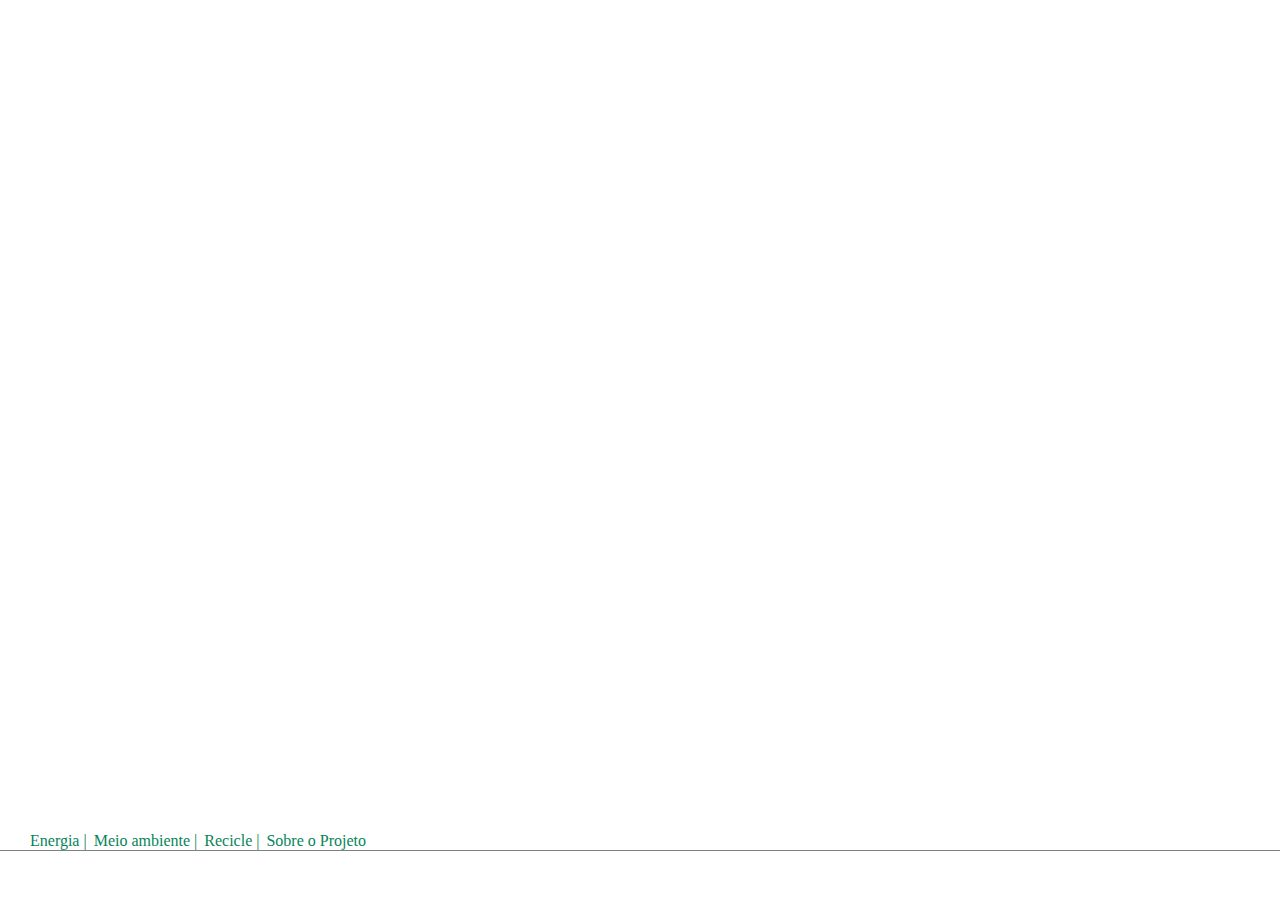
==== projeto/index.html @ 70c9f4d8 "Site da faculdade" ====
<!DOCTYPE html>
<html lang="pt-br">
<head>
    <meta charset="UTF-8">
    <meta name="viewport" content="width=device-width, initial-scale=1.0">
    
    <title>EcoCycle</title>
    <style>
        *{
            padding: 0;
            margin: 0;
        }
        header{
            display: flex;
            justify-content: space-between;
            flex-wrap: wrap;
            border-bottom: 1px solid gray;
            
        }
        a{
            text-decoration: none;
        }
        
    </style>
</head>
<body>
    <header>
        <div style="margin-block-start: 65%;">           
            <a href="#" style="margin-left: 30px; color: #06845A;">Energia |</a>
            <a href="#" style="margin-left: 3px; color: #06845A;">Meio ambiente |</a>
            <a href="/projeto/recicle.html" style="margin-left: 3px; color: #06845A;">Recicle |</a>           
            <a href="#" style="margin-left: 3px; color: #06845A;">Sobre o Projeto</a>
        </div>
    </header>


    
</body>
</html>
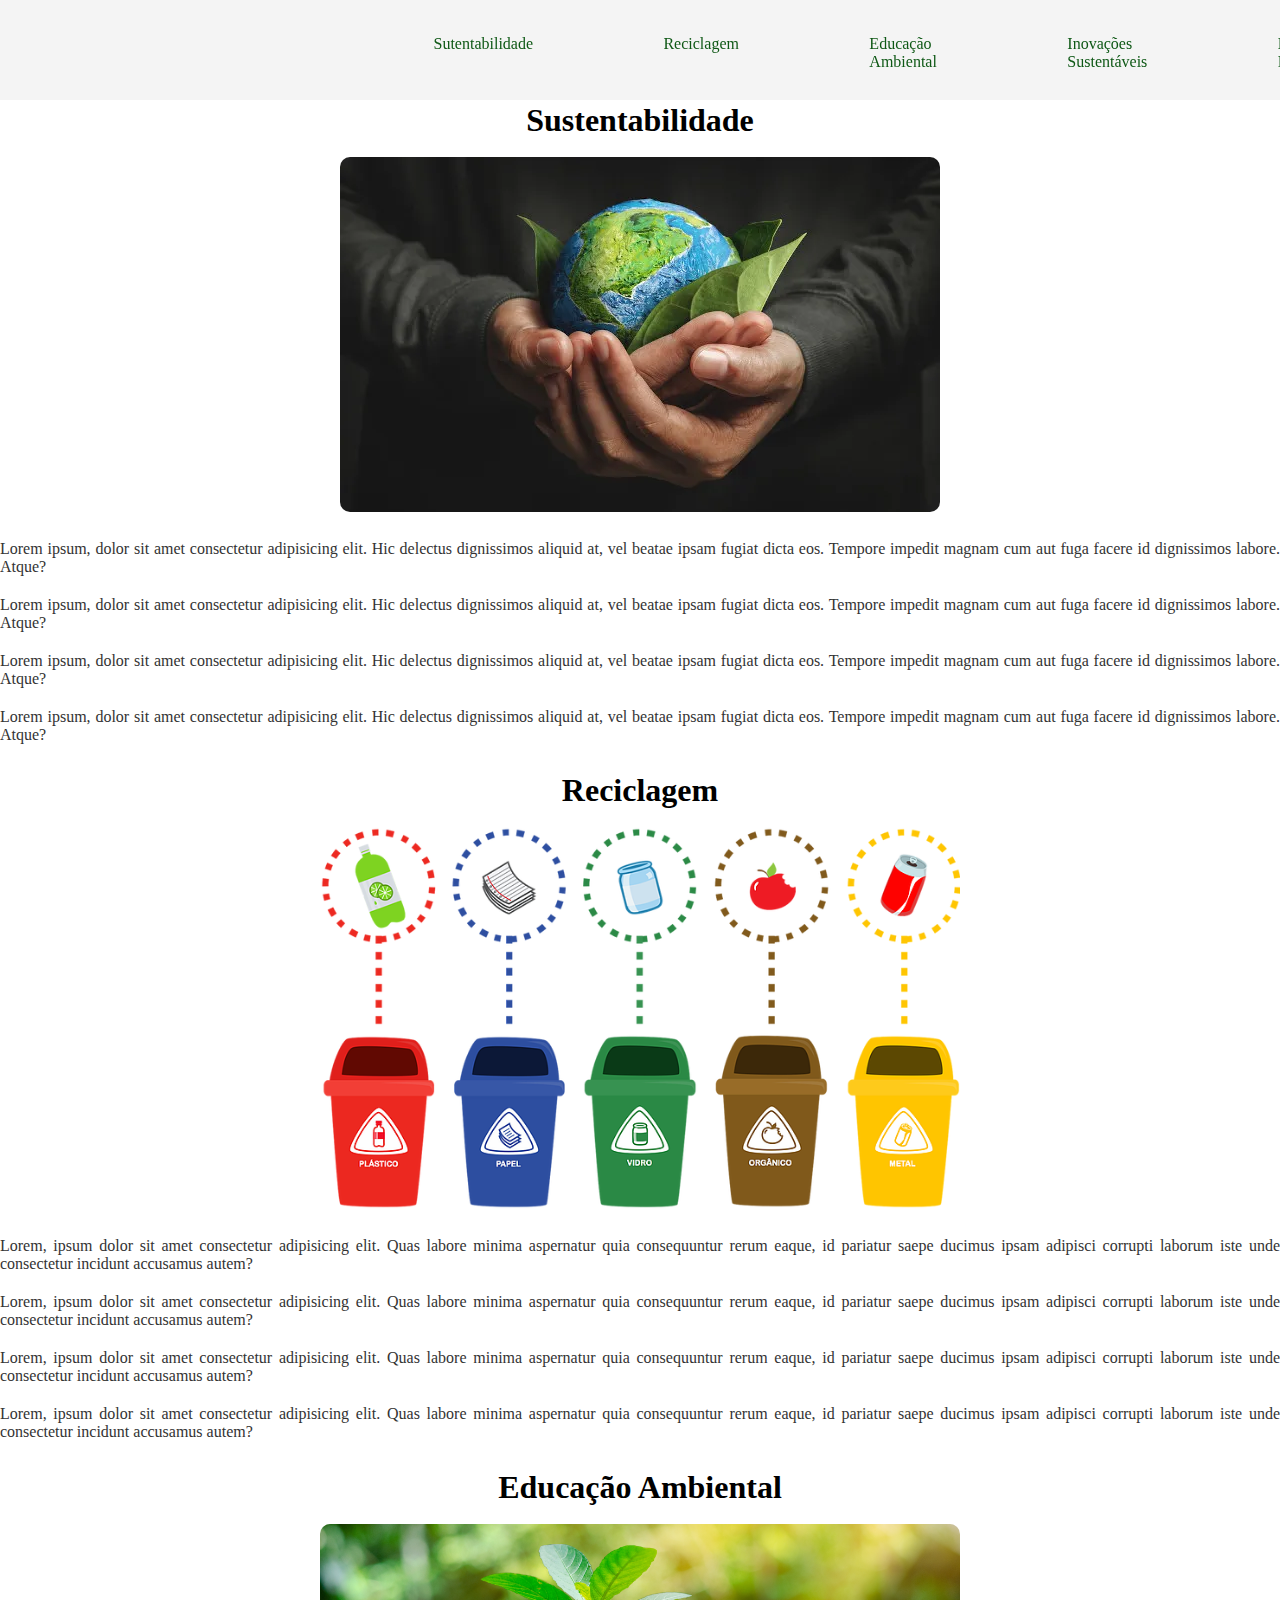
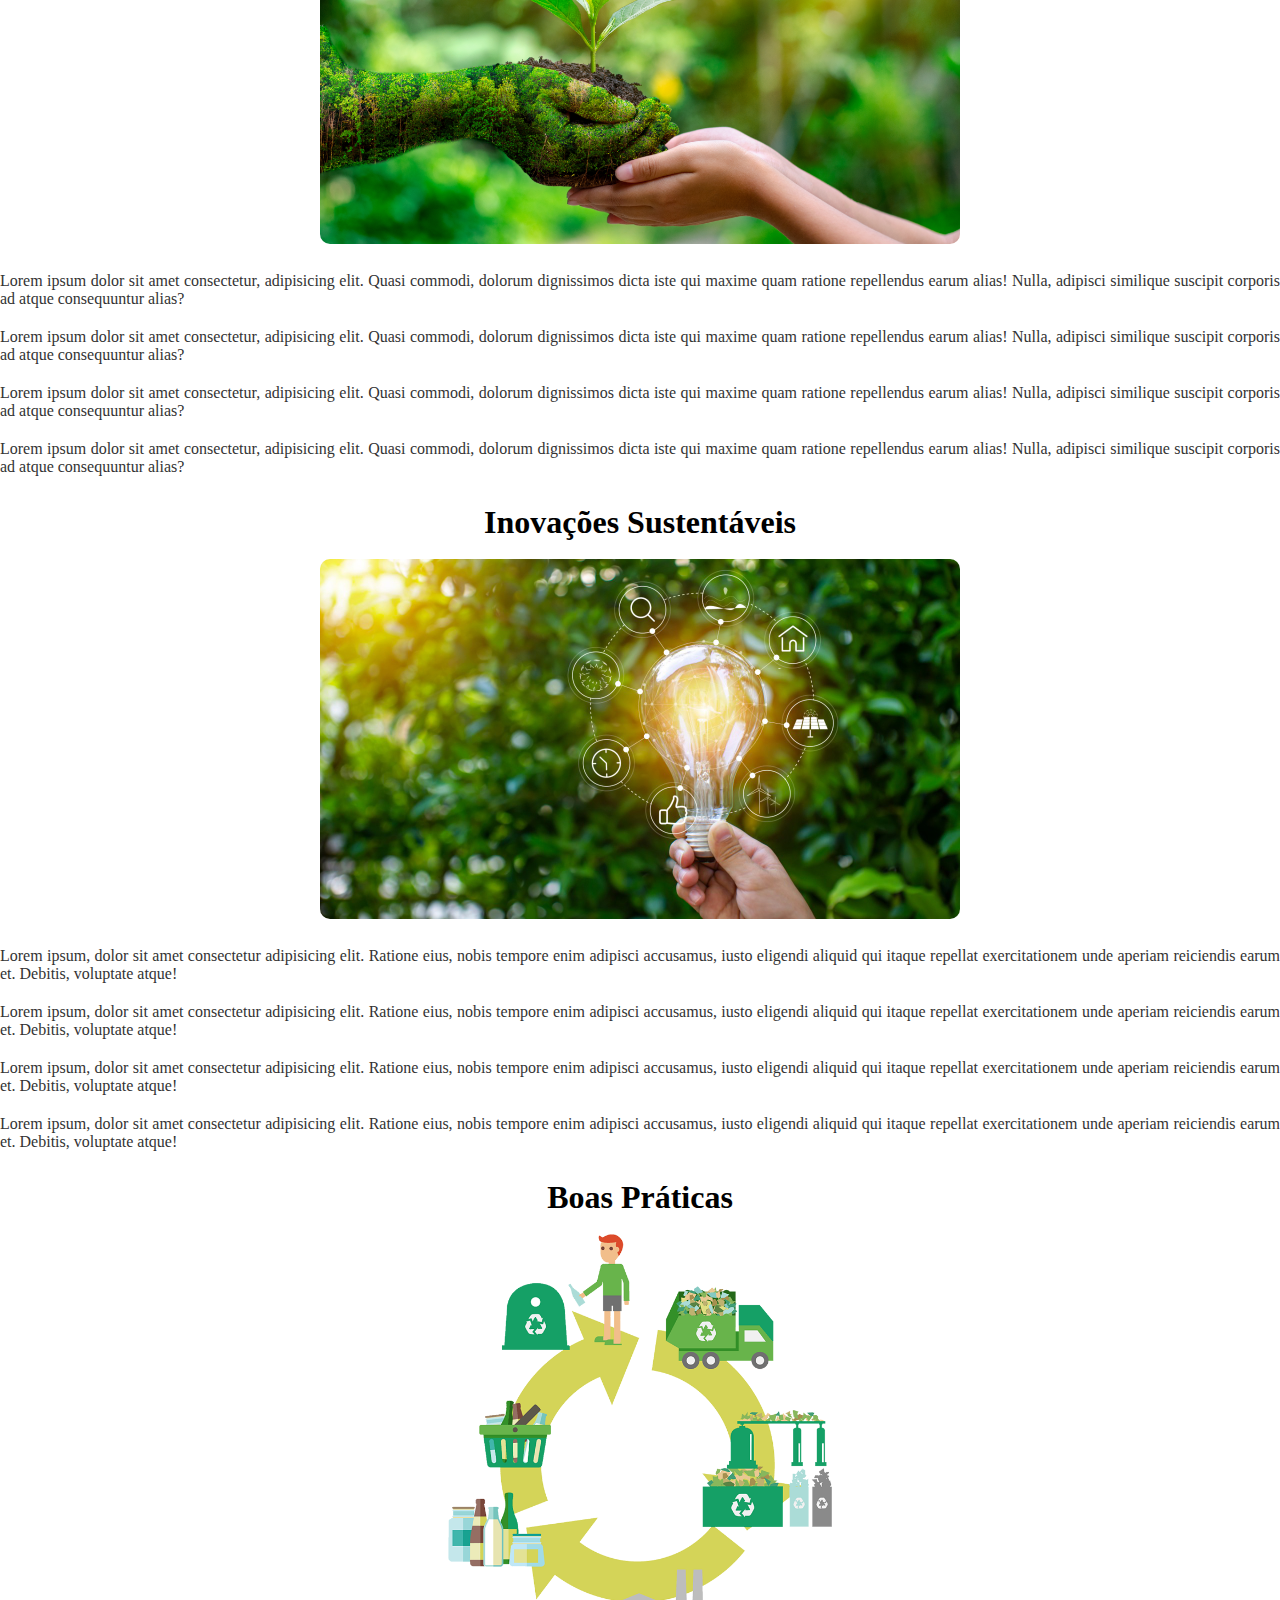
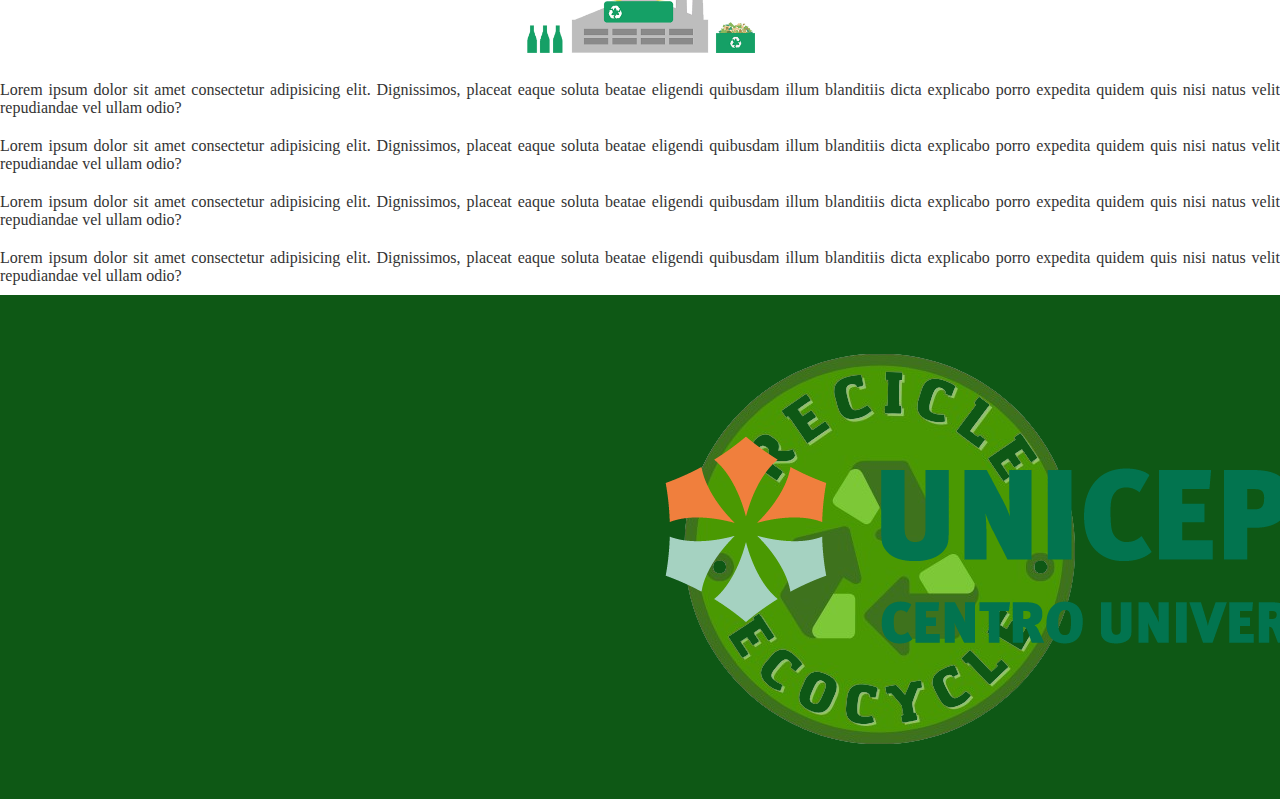
==== commit 255624f4: "novo repositorio" ====
--- a/projeto/index.html
+++ b/projeto/index.html
@@ -5,35 +5,94 @@
     <meta name="viewport" content="width=device-width, initial-scale=1.0">
     
     <title>EcoCycle</title>
-    <style>
-        *{
-            padding: 0;
-            margin: 0;
-        }
-        header{
-            display: flex;
-            justify-content: space-between;
-            flex-wrap: wrap;
-            border-bottom: 1px solid gray;
-            
-        }
-        a{
-            text-decoration: none;
-        }
-        
-    </style>
+    <link rel="stylesheet" href="css.css">
+
 </head>
 <body>
     <header>
-        <div style="margin-block-start: 65%;">           
-            <a href="#" style="margin-left: 30px; color: #06845A;">Energia |</a>
-            <a href="#" style="margin-left: 3px; color: #06845A;">Meio ambiente |</a>
-            <a href="/projeto/recicle.html" style="margin-left: 3px; color: #06845A;">Recicle |</a>           
-            <a href="#" style="margin-left: 3px; color: #06845A;">Sobre o Projeto</a>
+        <div class="navegacao">
+            <ul>
+                <li>Sutentabilidade</li>
+                <li>Reciclagem</li>
+                <li>Educação Ambiental</li>
+                <li>Inovações Sustentáveis</li>
+                <li>Boas Práticas</li>
+            </ul>
         </div>
     </header>
+    <main>
 
+        <div class="susten">
+          
+            <h1>Sustentabilidade</h1>
+            <br>
+            <img src="../imagens/sustentabilidade-ambiental.webp" alt="">
+            <br>
+            <p>Lorem ipsum, dolor sit amet consectetur adipisicing elit. Hic delectus dignissimos aliquid at, vel beatae ipsam fugiat dicta eos. Tempore impedit magnam cum aut fuga facere id dignissimos labore. Atque?</p>
+            <p>Lorem ipsum, dolor sit amet consectetur adipisicing elit. Hic delectus dignissimos aliquid at, vel beatae ipsam fugiat dicta eos. Tempore impedit magnam cum aut fuga facere id dignissimos labore. Atque?</p>
+            <p>Lorem ipsum, dolor sit amet consectetur adipisicing elit. Hic delectus dignissimos aliquid at, vel beatae ipsam fugiat dicta eos. Tempore impedit magnam cum aut fuga facere id dignissimos labore. Atque?</p>
+            <p>Lorem ipsum, dolor sit amet consectetur adipisicing elit. Hic delectus dignissimos aliquid at, vel beatae ipsam fugiat dicta eos. Tempore impedit magnam cum aut fuga facere id dignissimos labore. Atque?</p>
+        </div>
+        <br>
+        <div class="reci">
+            <h1>Reciclagem</h1>
+            <br>
+            <img src="../imagens/alternativa_de_reciclagem_01.png" alt="">
+            <br>
+            <p>Lorem, ipsum dolor sit amet consectetur adipisicing elit. Quas labore minima aspernatur quia consequuntur rerum eaque, id pariatur saepe ducimus ipsam adipisci corrupti laborum iste unde consectetur incidunt accusamus autem?</p>
+            <p>Lorem, ipsum dolor sit amet consectetur adipisicing elit. Quas labore minima aspernatur quia consequuntur rerum eaque, id pariatur saepe ducimus ipsam adipisci corrupti laborum iste unde consectetur incidunt accusamus autem?</p>
+            <p>Lorem, ipsum dolor sit amet consectetur adipisicing elit. Quas labore minima aspernatur quia consequuntur rerum eaque, id pariatur saepe ducimus ipsam adipisci corrupti laborum iste unde consectetur incidunt accusamus autem?</p>
+            <p>Lorem, ipsum dolor sit amet consectetur adipisicing elit. Quas labore minima aspernatur quia consequuntur rerum eaque, id pariatur saepe ducimus ipsam adipisci corrupti laborum iste unde consectetur incidunt accusamus autem?</p>
+        </div>
+        <br>
+        <div class="ed_amb">
+            <h1>Educação Ambiental</h1>
+            <br>
+            <img src="../imagens/1_3571bdf7e8674fa16ce0702c0ae29792_6254.png" alt="">
+            <br>
+            <p>Lorem ipsum dolor sit amet consectetur, adipisicing elit. Quasi commodi, dolorum dignissimos dicta iste qui maxime quam ratione repellendus earum alias! Nulla, adipisci similique suscipit corporis ad atque consequuntur alias?</p>
+            <p>Lorem ipsum dolor sit amet consectetur, adipisicing elit. Quasi commodi, dolorum dignissimos dicta iste qui maxime quam ratione repellendus earum alias! Nulla, adipisci similique suscipit corporis ad atque consequuntur alias?</p>
+            <p>Lorem ipsum dolor sit amet consectetur, adipisicing elit. Quasi commodi, dolorum dignissimos dicta iste qui maxime quam ratione repellendus earum alias! Nulla, adipisci similique suscipit corporis ad atque consequuntur alias?</p>
+            <p>Lorem ipsum dolor sit amet consectetur, adipisicing elit. Quasi commodi, dolorum dignissimos dicta iste qui maxime quam ratione repellendus earum alias! Nulla, adipisci similique suscipit corporis ad atque consequuntur alias?</p>
+        </div>
+        <br>
+        <div class="inova">
+            <h1>Inovações Sustentáveis</h1>
+            <br>
+            <img src="../imagens/inovaosustentvel.jpg" alt="">
+            <br>
+            <p>Lorem ipsum, dolor sit amet consectetur adipisicing elit. Ratione eius, nobis tempore enim adipisci accusamus, iusto eligendi aliquid qui itaque repellat exercitationem unde aperiam reiciendis earum et. Debitis, voluptate atque!</p>
+            <p>Lorem ipsum, dolor sit amet consectetur adipisicing elit. Ratione eius, nobis tempore enim adipisci accusamus, iusto eligendi aliquid qui itaque repellat exercitationem unde aperiam reiciendis earum et. Debitis, voluptate atque!</p>
+            <p>Lorem ipsum, dolor sit amet consectetur adipisicing elit. Ratione eius, nobis tempore enim adipisci accusamus, iusto eligendi aliquid qui itaque repellat exercitationem unde aperiam reiciendis earum et. Debitis, voluptate atque!</p>
+            <p>Lorem ipsum, dolor sit amet consectetur adipisicing elit. Ratione eius, nobis tempore enim adipisci accusamus, iusto eligendi aliquid qui itaque repellat exercitationem unde aperiam reiciendis earum et. Debitis, voluptate atque!</p>
+        </div>
+        <br>
+        <div class="boas">
+            <h1>Boas Práticas</h1>
+            <br>
+            <img src="../imagens/pngwing.com (12).png" alt="">
+            <br>
+            <p>Lorem ipsum dolor sit amet consectetur adipisicing elit. Dignissimos, placeat eaque soluta beatae eligendi quibusdam illum blanditiis dicta explicabo porro expedita quidem quis nisi natus velit repudiandae vel ullam odio?</p>
+            <p>Lorem ipsum dolor sit amet consectetur adipisicing elit. Dignissimos, placeat eaque soluta beatae eligendi quibusdam illum blanditiis dicta explicabo porro expedita quidem quis nisi natus velit repudiandae vel ullam odio?</p>
+            <p>Lorem ipsum dolor sit amet consectetur adipisicing elit. Dignissimos, placeat eaque soluta beatae eligendi quibusdam illum blanditiis dicta explicabo porro expedita quidem quis nisi natus velit repudiandae vel ullam odio?</p>
+            <p>Lorem ipsum dolor sit amet consectetur adipisicing elit. Dignissimos, placeat eaque soluta beatae eligendi quibusdam illum blanditiis dicta explicabo porro expedita quidem quis nisi natus velit repudiandae vel ullam odio?</p>
+        </div>
 
+        
+    </main>
+    
+    <footer>
+        <div class="img_conteiner">
+            <div class="img_site">
+                <img src="../imagens/RECICLE__2_-removebg-preview.png" alt="">
+            </div>
+            
+            <div class="img_fac">
+                <img src="../imagens/Uniceplac.webp" alt="">
+            </div>
+        </div>
+    </footer>
+    
     
 </body>
 </html>--- a/projeto/css.css
+++ b/projeto/css.css
@@ -0,0 +1,194 @@
+@font-face {
+    font-family: 'font' ;
+    src: url(./Fontes/Roboto-Light.ttf);
+}
+*{
+    padding: 0%;
+    margin:0%;
+    text-emphasis: none;
+    font-size: 'font' ; 
+}
+body {
+    display: flex;
+    flex-direction: column;
+    align-items: center;
+  }
+header {
+    height: 100px;
+    background-color: #f0f0f0b6;
+    text-decoration: none;
+    position: fixed;
+    top: 0;
+    width: 100%;
+}   
+
+.navegacao {
+    display: flex;
+    justify-content: center;
+    align-items: center;
+}
+
+ul {
+    list-style: none;
+    padding: 30px;
+    display: flex;
+    justify-content: space-around; 
+    
+}
+
+li {
+    display: inline;
+    padding: 5px 12%;
+    cursor: pointer;
+    color:#0e5815 ;
+    transition: transform 0.3s;
+    
+}
+
+li:hover{
+    color: #080808;
+    transform: scale(0.9);
+    background-color: #f0f0f0b6;
+    border-radius: 100px;
+
+}
+
+main{
+    /* width: 100vw;
+    height: 100vh; */
+    margin-top: 8%;
+    display: flex;
+    /* align-items: center; */
+    /* justify-content: center; */
+    flex-direction: column;
+}
+
+.susten {
+    display: flex;
+    justify-content: center;
+    align-items: center;
+    flex-direction: column;
+    text-align: center;
+}
+
+.susten img{
+    max-width: 50%;
+    max-height: 100%;
+    border-radius: 10px;
+}
+
+.susten p{
+    color: #333;
+    font-size: 16px; 
+    margin: 10px 0; 
+    text-align: justify;
+}
+
+.reci{
+    display: flex;
+    justify-content: center;
+    align-items: center;
+    flex-direction: column;
+    text-align: center;
+}
+
+.reci p{
+    color: #333;
+    font-size: 16px; 
+    margin: 10px 0; 
+    text-align: justify;
+}
+
+.reci img{
+    max-width: 50%;
+    max-height: 100%;
+    border-radius: 10px;
+}
+
+.ed_amb{
+    display: flex;
+    justify-content: center;
+    align-items: center;
+    flex-direction: column;
+    text-align: center;
+}
+
+.ed_amb p{
+    color: #333;
+    font-size: 16px; 
+    margin: 10px 0; 
+    text-align: justify;
+}
+
+.ed_amb img{
+    max-width: 50%;
+    max-height: 100%;
+    border-radius: 10px;
+}
+
+.inova{
+    display: flex;
+    justify-content: center;
+    align-items: center;
+    flex-direction: column;
+    text-align: center;
+}
+
+.inova p{
+    color: #333;
+    font-size: 16px; 
+    margin: 10px 0; 
+    text-align: justify;
+}
+
+.inova img{
+    max-width: 50%;
+    max-height: 100%;
+    border-radius: 10px;
+}
+
+.boas{
+    display: flex;
+    justify-content: center;
+    align-items: center;
+    flex-direction: column;
+    text-align: center;
+}
+
+.boas p{
+    color: #333;
+    font-size: 16px; 
+    margin: 10px 0; 
+    text-align: justify;
+}
+
+.boas img{
+    max-width: 30%;
+    max-height: 30%;
+    border-radius: 10px;
+}
+
+footer{
+    background-color: #0e5815;
+    display: flex;
+    justify-content: center;
+    width: 100%;
+}
+
+.img_site{
+    width: 10px;
+    margin-right: 0px;
+}
+.img_fac {
+    width: 10px;
+    margin-right: 0px;
+
+
+}
+
+.img_conteiner{
+    display: flex;
+    align-items: center;
+    flex-wrap: wrap;
+}
+
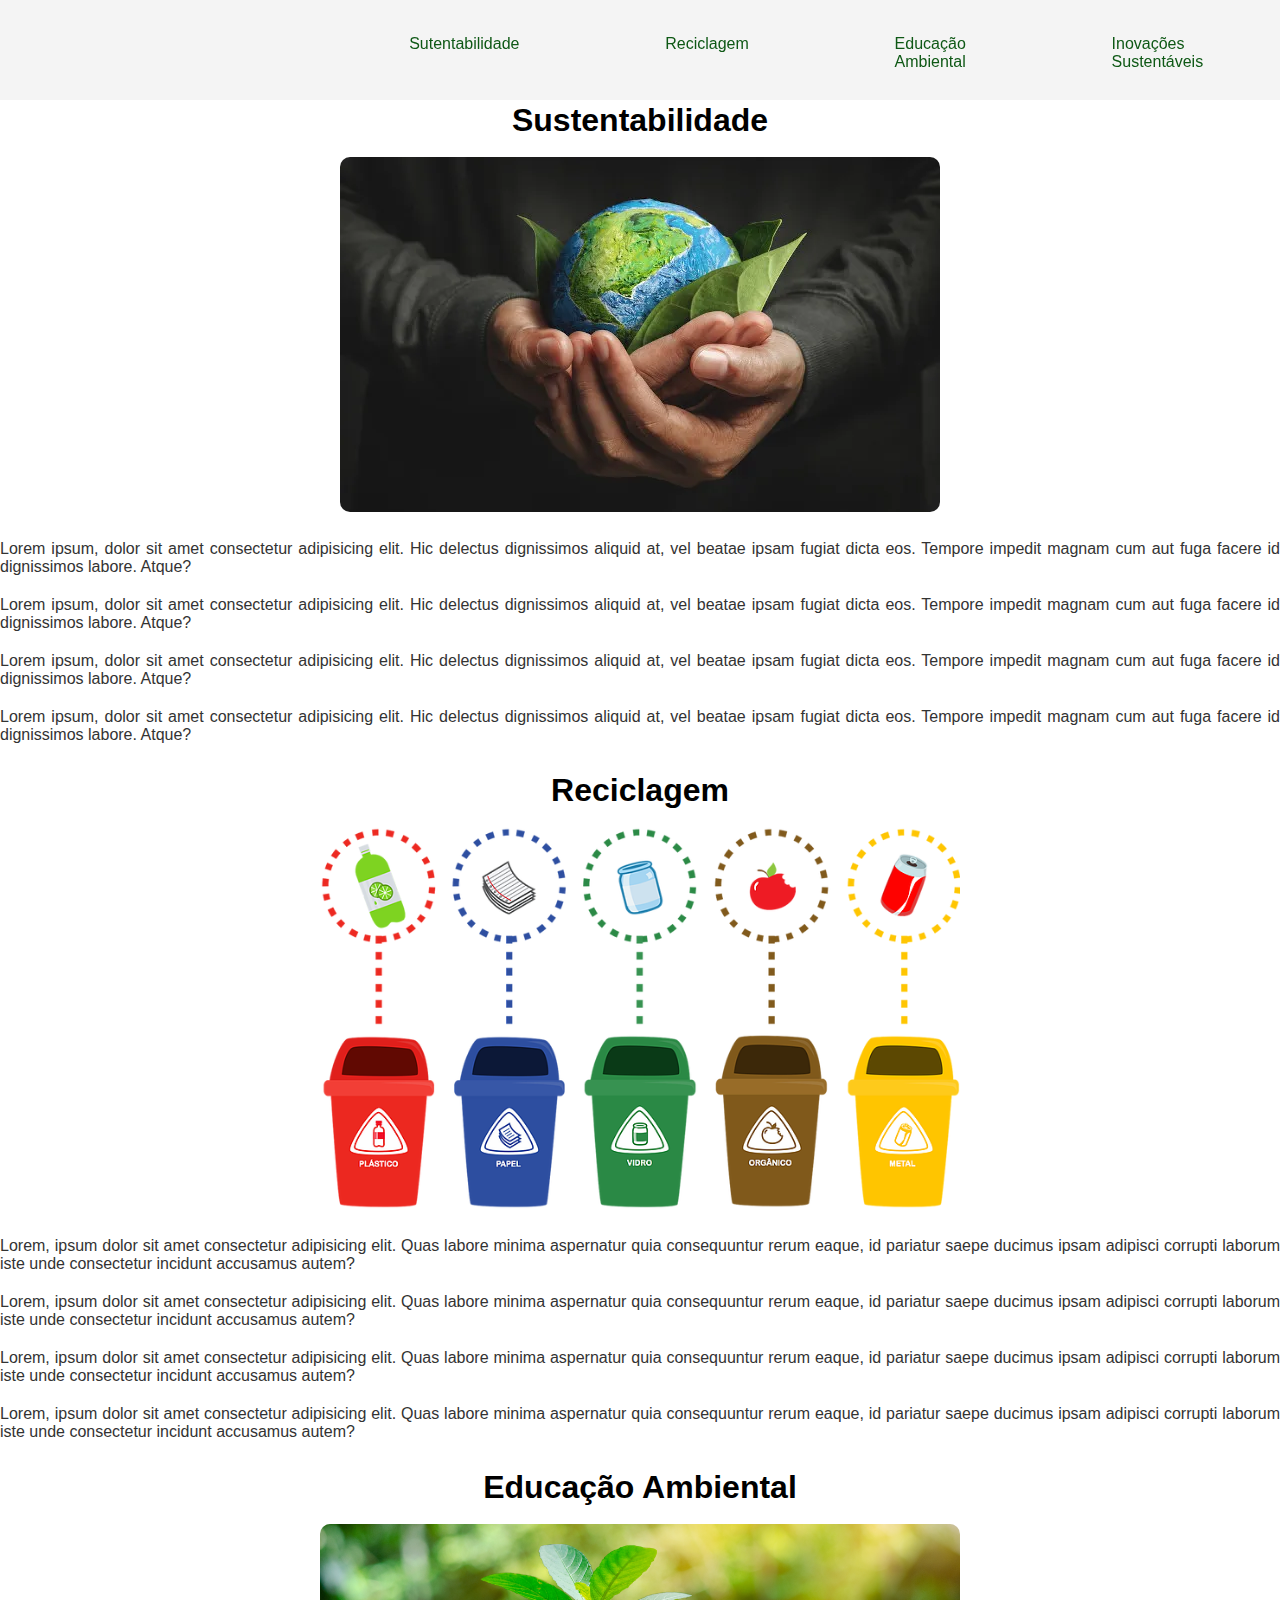
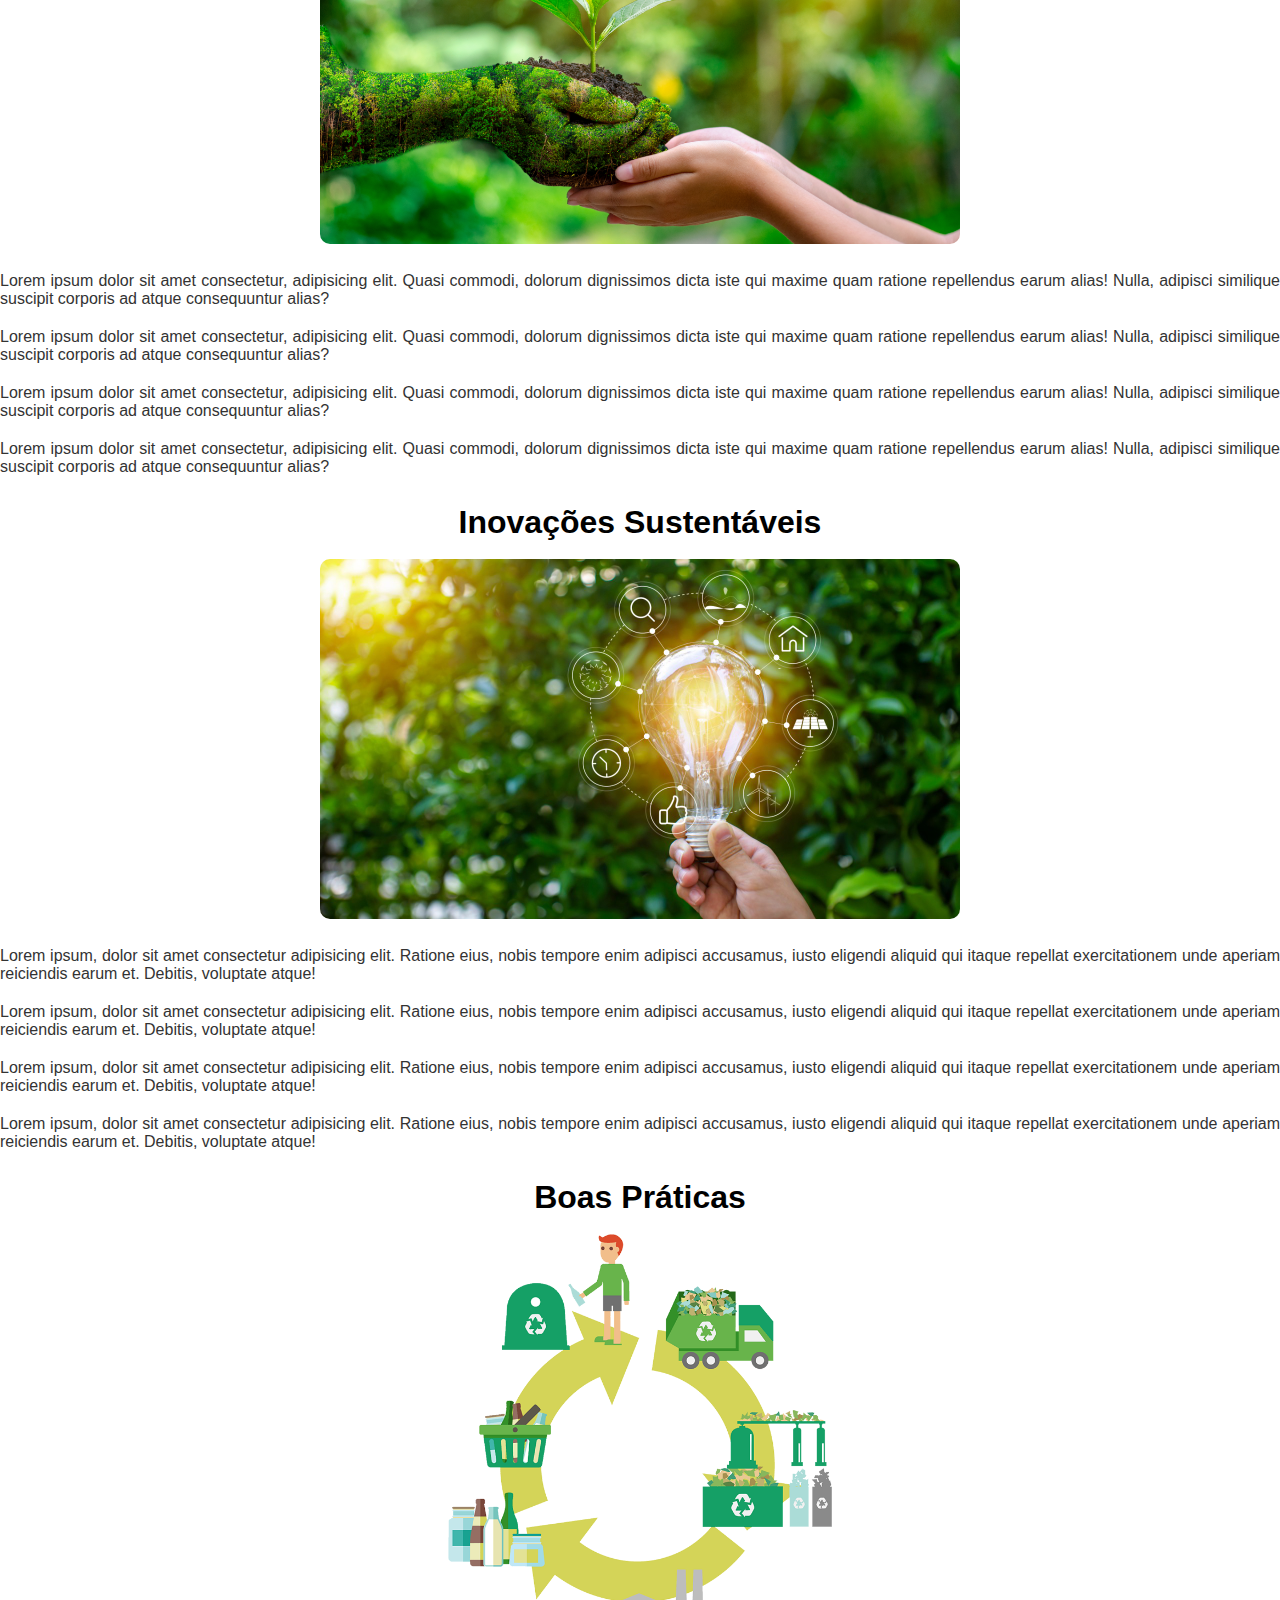
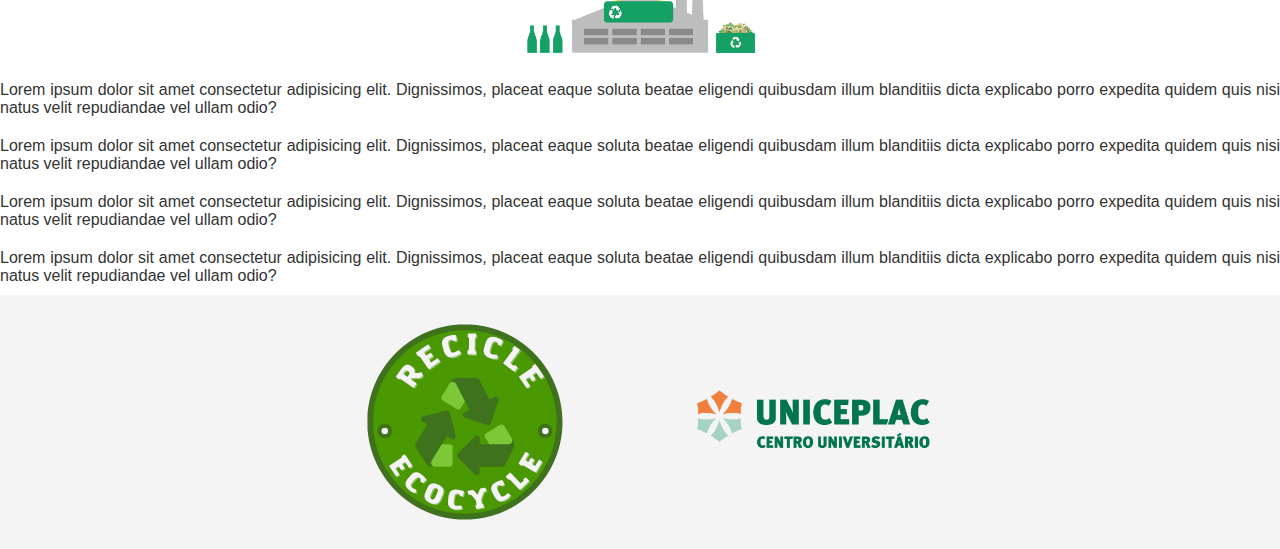
==== commit e1ea69f6: "novo repositorio" ====
--- a/projeto/index.html
+++ b/projeto/index.html
@@ -3,7 +3,6 @@
 <head>
     <meta charset="UTF-8">
     <meta name="viewport" content="width=device-width, initial-scale=1.0">
-    
     <title>EcoCycle</title>
     <link rel="stylesheet" href="css.css">
 
@@ -11,6 +10,7 @@
 <body>
     <header>
         <div class="navegacao">
+            
             <ul>
                 <li>Sutentabilidade</li>
                 <li>Reciclagem</li>
@@ -22,7 +22,7 @@
     </header>
     <main>
 
-        <div class="susten">
+        <div class="susten" id="menu_susten">
           
             <h1>Sustentabilidade</h1>
             <br>
@@ -34,7 +34,7 @@
             <p>Lorem ipsum, dolor sit amet consectetur adipisicing elit. Hic delectus dignissimos aliquid at, vel beatae ipsam fugiat dicta eos. Tempore impedit magnam cum aut fuga facere id dignissimos labore. Atque?</p>
         </div>
         <br>
-        <div class="reci">
+        <div class="reci" id="menu_reci">
             <h1>Reciclagem</h1>
             <br>
             <img src="../imagens/alternativa_de_reciclagem_01.png" alt="">
@@ -45,7 +45,7 @@
             <p>Lorem, ipsum dolor sit amet consectetur adipisicing elit. Quas labore minima aspernatur quia consequuntur rerum eaque, id pariatur saepe ducimus ipsam adipisci corrupti laborum iste unde consectetur incidunt accusamus autem?</p>
         </div>
         <br>
-        <div class="ed_amb">
+        <div class="ed_amb" id="menu_amb">
             <h1>Educação Ambiental</h1>
             <br>
             <img src="../imagens/1_3571bdf7e8674fa16ce0702c0ae29792_6254.png" alt="">
@@ -56,7 +56,7 @@
             <p>Lorem ipsum dolor sit amet consectetur, adipisicing elit. Quasi commodi, dolorum dignissimos dicta iste qui maxime quam ratione repellendus earum alias! Nulla, adipisci similique suscipit corporis ad atque consequuntur alias?</p>
         </div>
         <br>
-        <div class="inova">
+        <div class="inova" id="menu_inova">
             <h1>Inovações Sustentáveis</h1>
             <br>
             <img src="../imagens/inovaosustentvel.jpg" alt="">
@@ -67,7 +67,7 @@
             <p>Lorem ipsum, dolor sit amet consectetur adipisicing elit. Ratione eius, nobis tempore enim adipisci accusamus, iusto eligendi aliquid qui itaque repellat exercitationem unde aperiam reiciendis earum et. Debitis, voluptate atque!</p>
         </div>
         <br>
-        <div class="boas">
+        <div class="boas" id="menu_boas">
             <h1>Boas Práticas</h1>
             <br>
             <img src="../imagens/pngwing.com (12).png" alt="">
@@ -82,7 +82,7 @@
     </main>
     
     <footer>
-        <div class="img_conteiner">
+        <div class="img_conteiner"> 
             <div class="img_site">
                 <img src="../imagens/RECICLE__2_-removebg-preview.png" alt="">
             </div>
@@ -92,6 +92,8 @@
             </div>
         </div>
     </footer>
+
+    <script></script>
     
     
 </body>
--- a/projeto/css.css
+++ b/projeto/css.css
@@ -6,12 +6,14 @@
     padding: 0%;
     margin:0%;
     text-emphasis: none;
-    font-size: 'font' ; 
-}
+    font-family: "Arial" ; 
+}
+
 body {
     display: flex;
     flex-direction: column;
     align-items: center;
+    
   }
 header {
     height: 100px;
@@ -169,26 +171,45 @@
 }
 
 footer{
-    background-color: #0e5815;
-    display: flex;
-    justify-content: center;
+    background-color: #f0f0f0b6;
+    height: 100%;
     width: 100%;
-}
-
-.img_site{
-    width: 10px;
-    margin-right: 0px;
-}
-.img_fac {
-    width: 10px;
-    margin-right: 0px;
-
-
+    
+}
+
+.img_site img,
+.img_fac img {
+    width: 250px; 
+    height: auto; 
+    margin: 0 50px;
 }
 
 .img_conteiner{
     display: flex;
-    align-items: center;
-    flex-wrap: wrap;
-}
-
+    justify-content: center;
+    align-items: center;
+}
+
+@media (max-width: 730px){
+    header{
+        display: none;
+    }
+
+    .img_site img,
+    .img_fac img{
+        width: 100px;
+        align-items: center;
+        justify-content: center;
+    }
+
+}
+
+.material-symbols-outlined {
+    font-variation-settings:
+    'FILL' 0,
+    'wght' 400,
+    'GRAD' 0,
+    'opsz' 24
+  }
+
+  
